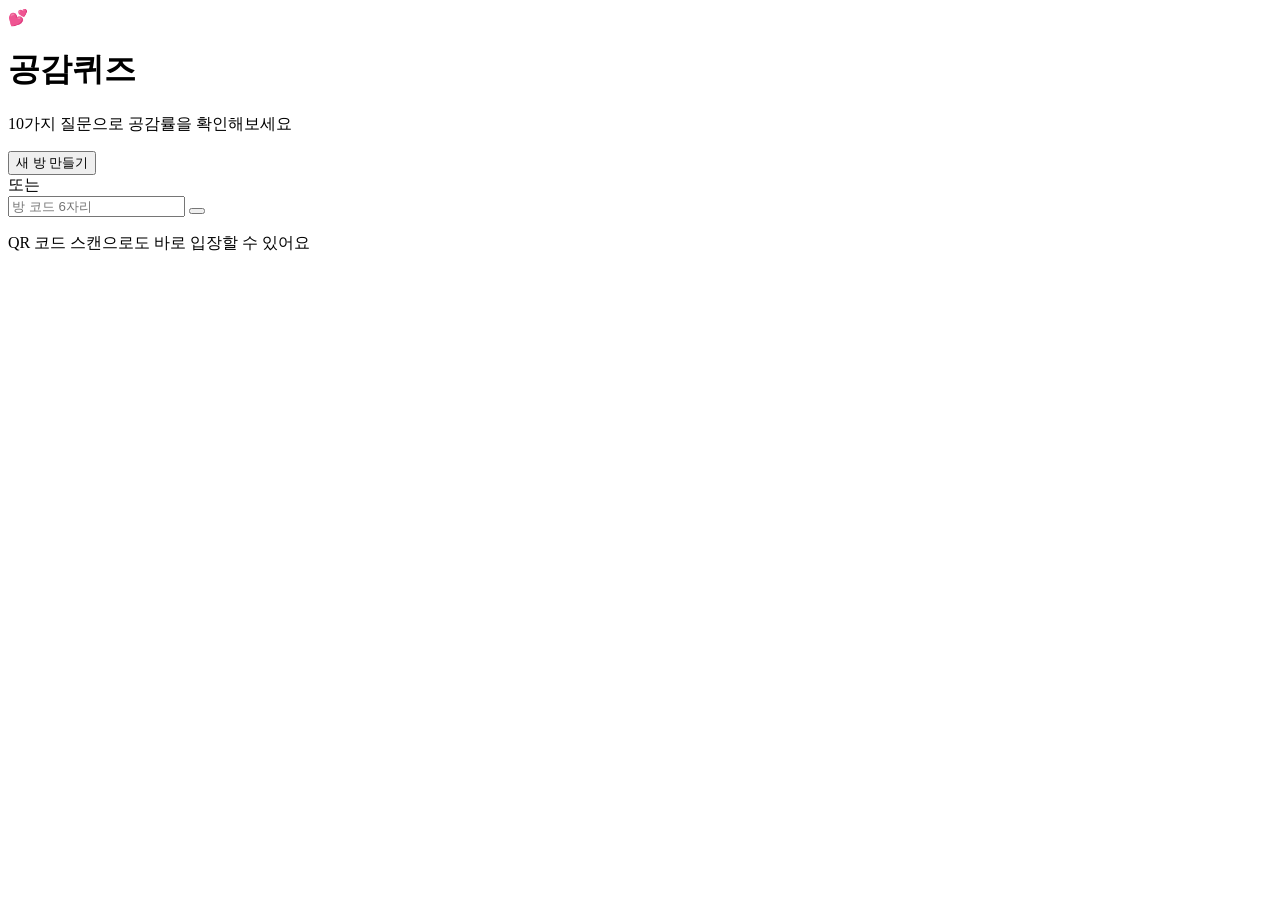
==== src/main/resources/templates/index.html @ cd3e2677 "공감퀴즈 프로토타입" ====
<!DOCTYPE html>
<html xmlns:th="http://www.thymeleaf.org" lang="ko">
<head>
    <meta charset="UTF-8">
    <meta name="viewport" content="width=device-width, initial-scale=1.0">
    <title>공감퀴즈 💕</title>
    <script th:src="@{/js/tailwind.cdn.js}"></script>
    <link rel="stylesheet" th:href="@{/css/fontawesome.min.css}">
    <link rel="stylesheet" th:href="@{/css/noto-sans-kr.css}">
    <link rel="stylesheet" th:href="@{/css/index.css}">
</head>
<body class="bg-white min-h-screen flex justify-center">

<main class="w-full max-w-[390px] min-h-screen flex flex-col justify-center px-8 py-10">

    <div class="text-center mb-8">
        <div class="floating mb-4">
            <div class="text-5xl pulse-heart">💕</div>
        </div>
        <h1 class="text-3xl font-bold text-pink-600 mb-1">공감퀴즈</h1>
        <p class="text-gray-400 text-sm leading-relaxed">
            10가지 질문으로 공감률을 확인해보세요
        </p>
    </div>

    <button
        id="startBtn"
        class="btn-primary w-full text-white font-bold py-4 px-6 rounded-2xl text-base mb-4"
        onclick="createRoom()"
    >
        <i class="fa-solid fa-plus mr-2"></i>새 방 만들기
    </button>

    <div class="divider mb-4">또는</div>

    <div id="joinSection">
        <div class="flex gap-2">
            <input
                id="codeInput"
                type="text"
                maxlength="6"
                placeholder="방 코드 6자리"
                class="code-input flex-1 border-2 border-gray-200 rounded-2xl px-4 py-3 text-center text-lg font-bold text-gray-700 focus:outline-none focus:border-pink-400 transition-colors uppercase"
                oninput="this.value = this.value.toUpperCase().replace(/[^A-Z0-9]/g, '')"
                onkeydown="if(event.key==='Enter') joinRoom()"
            />
            <button
                id="joinBtn"
                class="bg-purple-500 hover:bg-purple-600 disabled:opacity-60 disabled:cursor-not-allowed text-white font-bold px-5 rounded-2xl transition-colors"
                onclick="joinRoom()"
            >
                <i class="fa-solid fa-arrow-right"></i>
            </button>
        </div>
        <p class="text-gray-400 text-xs mt-2 text-center">
            <i class="fa-solid fa-qrcode mr-1"></i>QR 코드 스캔으로도 바로 입장할 수 있어요
        </p>
    </div>

    <p id="errorMsg" class="mt-4 text-red-500 text-sm hidden"></p>

</main>

<script th:inline="javascript">
    const CONTEXT_PATH = /*[[${contextPath}]]*/ '';
</script>
<script th:src="@{/js/index.js}"></script>
</body>
</html>
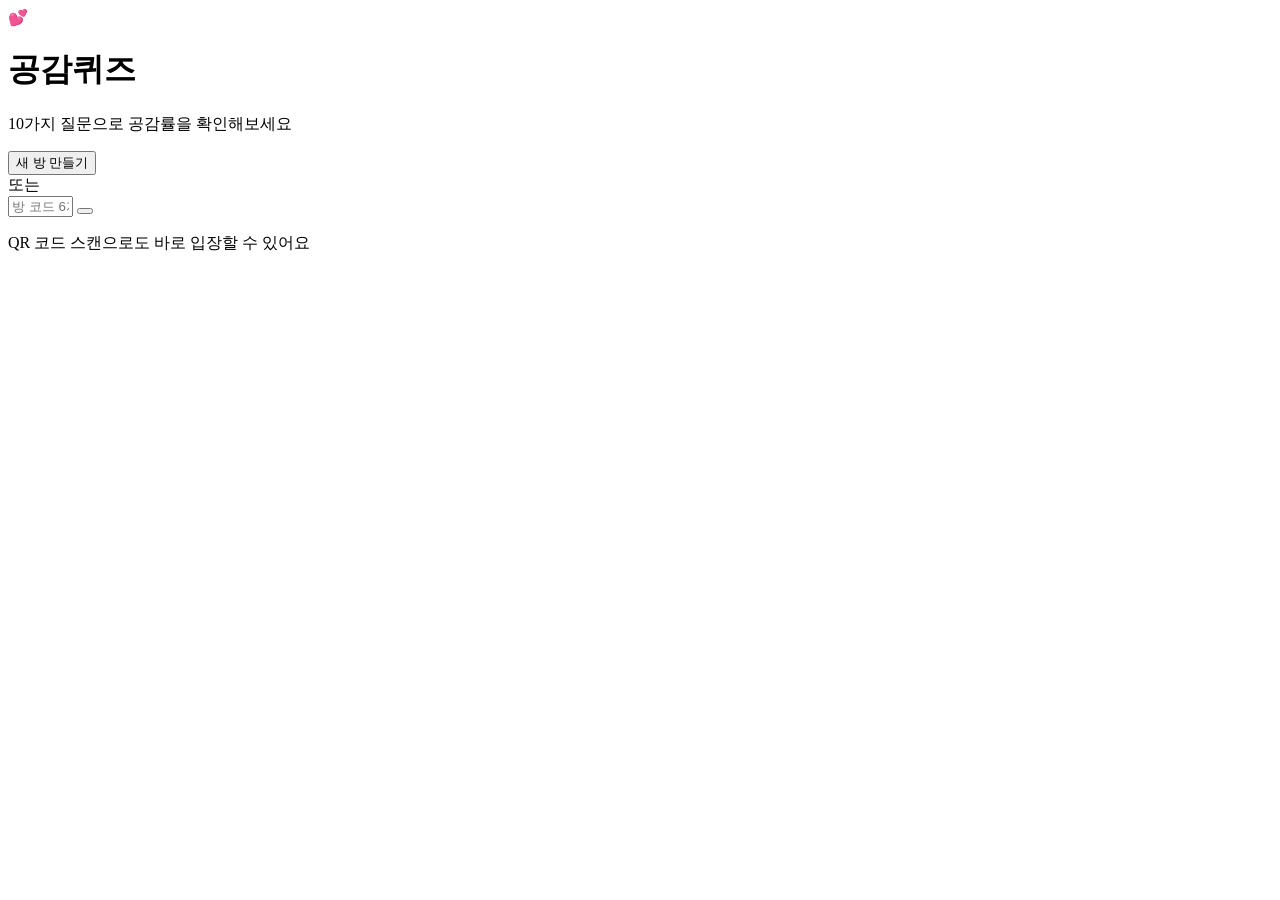
==== commit 70470297: "방 입장 및 퀴즈 화면 UI 개선 및 함수 구조 최적화" ====
--- a/src/main/resources/templates/index.html
+++ b/src/main/resources/templates/index.html
@@ -9,9 +9,9 @@
     <link rel="stylesheet" th:href="@{/css/noto-sans-kr.css}">
     <link rel="stylesheet" th:href="@{/css/index.css}">
 </head>
-<body class="bg-white min-h-screen flex justify-center">
+<body class="bg-white overflow-x-hidden">
 
-<main class="w-full max-w-[390px] min-h-screen flex flex-col justify-center px-8 py-10">
+<main class="w-full min-h-[100dvh] flex flex-col justify-center px-6 py-10 sm:max-w-[390px] sm:mx-auto">
 
     <div class="text-center mb-8">
         <div class="floating mb-4">
@@ -39,14 +39,15 @@
                 id="codeInput"
                 type="text"
                 maxlength="6"
+                size="6"
                 placeholder="방 코드 6자리"
-                class="code-input flex-1 border-2 border-gray-200 rounded-2xl px-4 py-3 text-center text-lg font-bold text-gray-700 focus:outline-none focus:border-pink-400 transition-colors uppercase"
+                class="code-input flex-1 min-w-0 border-2 border-gray-200 rounded-2xl px-4 py-3 text-center text-lg font-bold text-gray-700 focus:outline-none focus:border-pink-400 transition-colors uppercase"
                 oninput="this.value = this.value.toUpperCase().replace(/[^A-Z0-9]/g, '')"
                 onkeydown="if(event.key==='Enter') joinRoom()"
             />
             <button
                 id="joinBtn"
-                class="bg-purple-500 hover:bg-purple-600 disabled:opacity-60 disabled:cursor-not-allowed text-white font-bold px-5 rounded-2xl transition-colors"
+                class="flex-shrink-0 bg-purple-500 hover:bg-purple-600 disabled:opacity-60 disabled:cursor-not-allowed text-white font-bold px-5 rounded-2xl transition-colors"
                 onclick="joinRoom()"
             >
                 <i class="fa-solid fa-arrow-right"></i>
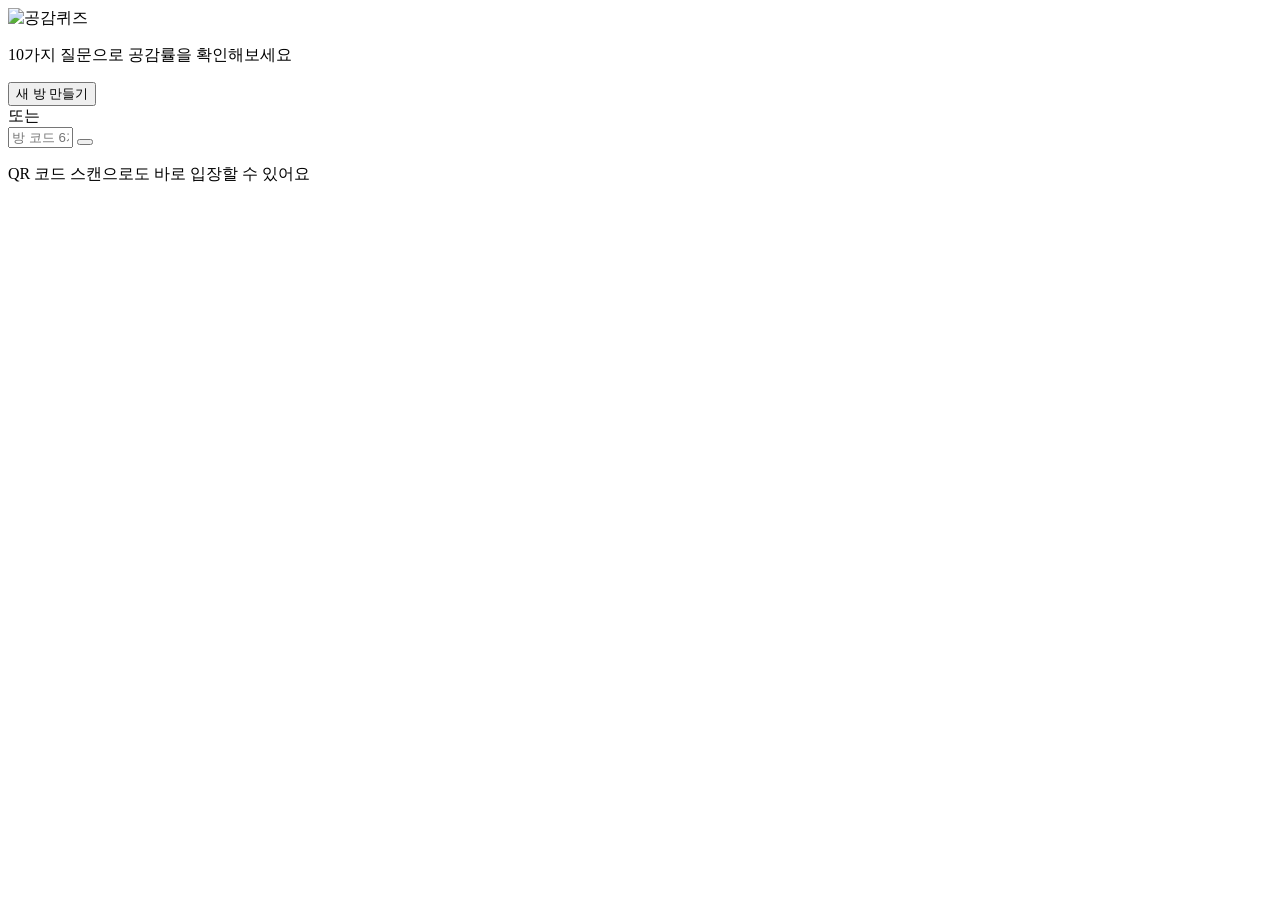
==== commit d74f7782: "SEO 및 Favicon 추가, UI 및 스타일 개선" ====
--- a/src/main/resources/templates/index.html
+++ b/src/main/resources/templates/index.html
@@ -3,7 +3,55 @@
 <head>
     <meta charset="UTF-8">
     <meta name="viewport" content="width=device-width, initial-scale=1.0">
-    <title>공감퀴즈 💕</title>
+    <title>공감퀴즈</title>
+    <link rel="apple-touch-icon" sizes="57x57" th:href="@{/favicon/apple-icon-57x57.png}">
+    <link rel="apple-touch-icon" sizes="60x60" th:href="@{/favicon/apple-icon-60x60.png}">
+    <link rel="apple-touch-icon" sizes="72x72" th:href="@{/favicon/apple-icon-72x72.png}">
+    <link rel="apple-touch-icon" sizes="76x76" th:href="@{/favicon/apple-icon-76x76.png}">
+    <link rel="apple-touch-icon" sizes="114x114" th:href="@{/favicon/apple-icon-114x114.png}">
+    <link rel="apple-touch-icon" sizes="120x120" th:href="@{/favicon/apple-icon-120x120.png}">
+    <link rel="apple-touch-icon" sizes="144x144" th:href="@{/favicon/apple-icon-144x144.png}">
+    <link rel="apple-touch-icon" sizes="152x152" th:href="@{/favicon/apple-icon-152x152.png}">
+    <link rel="apple-touch-icon" sizes="180x180" th:href="@{/favicon/apple-icon-180x180.png}">
+    <link rel="icon" type="image/png" sizes="192x192" th:href="@{/favicon/android-icon-192x192.png}">
+    <link rel="icon" type="image/png" sizes="32x32" th:href="@{/favicon/favicon-32x32.png}">
+    <link rel="icon" type="image/png" sizes="96x96" th:href="@{/favicon/favicon-96x96.png}">
+    <link rel="icon" type="image/png" sizes="16x16" th:href="@{/favicon/favicon-16x16.png}">
+    <link rel="manifest" th:href="@{/favicon/manifest.json}">
+    <meta name="msapplication-TileColor" content="#ffffff">
+    <meta name="msapplication-TileImage" th:content="@{/favicon/ms-icon-144x144.png}">
+    <meta name="theme-color" content="#ffffff">
+    <!-- SEO -->
+    <meta name="description" content="두 사람이 10가지 질문에 답하며 공감률을 확인하는 온라인 퀴즈 게임. 친구, 연인, 가족 누구와도 즐길 수 있는 무료 공감 테스트입니다.">
+    <meta name="keywords" content="공감퀴즈,커플퀴즈,공감률테스트,두사람퀴즈,연인퀴즈,친구퀴즈,심리테스트,공감테스트,무료퀴즈">
+    <meta name="robots" content="index, follow">
+    <link rel="canonical" th:href="${baseUrl}">
+    <!-- Open Graph -->
+    <meta property="og:type" content="website">
+    <meta property="og:site_name" content="공감퀴즈">
+    <meta property="og:title" content="공감퀴즈 — 우리의 공감률은?">
+    <meta property="og:description" content="두 사람이 10가지 질문에 답하며 공감률을 확인하는 온라인 퀴즈 게임. 친구, 연인, 가족 누구와도 즐길 수 있어요.">
+    <meta property="og:image" th:content="${baseUrl + '/img/logo.png'}">
+    <meta property="og:url" th:content="${baseUrl}">
+    <meta property="og:locale" content="ko_KR">
+    <!-- Twitter Card -->
+    <meta name="twitter:card" content="summary">
+    <meta name="twitter:title" content="공감퀴즈 — 우리의 공감률은?">
+    <meta name="twitter:description" content="두 사람이 10가지 질문에 답하며 공감률을 확인해보세요.">
+    <meta name="twitter:image" th:content="${baseUrl + '/img/logo.png'}">
+    <!-- JSON-LD -->
+    <script type="application/ld+json" th:inline="text">{
+  "@context": "https://schema.org",
+  "@type": "WebApplication",
+  "name": "공감퀴즈",
+  "description": "두 사람이 10가지 질문에 답하며 공감률을 확인하는 온라인 퀴즈 게임",
+  "url": "[[${baseUrl}]]",
+  "applicationCategory": "EntertainmentApplication",
+  "operatingSystem": "Web",
+  "inLanguage": "ko",
+  "isAccessibleForFree": true,
+  "offers": { "@type": "Offer", "price": "0", "priceCurrency": "KRW" }
+}</script>
     <script th:src="@{/js/tailwind.cdn.js}"></script>
     <link rel="stylesheet" th:href="@{/css/fontawesome.min.css}">
     <link rel="stylesheet" th:href="@{/css/noto-sans-kr.css}">
@@ -14,11 +62,8 @@
 <main class="w-full min-h-[100dvh] flex flex-col justify-center px-6 py-10 sm:max-w-[390px] sm:mx-auto">
 
     <div class="text-center mb-8">
-        <div class="floating mb-4">
-            <div class="text-5xl pulse-heart">💕</div>
-        </div>
-        <h1 class="text-3xl font-bold text-pink-600 mb-1">공감퀴즈</h1>
-        <p class="text-gray-400 text-sm leading-relaxed">
+        <img th:src="@{/img/logo.png}" alt="공감퀴즈" class="w-44 h-44 mx-auto floating" style="object-fit: contain;" />
+        <p class="text-slate-500 text-sm leading-relaxed mt-1">
             10가지 질문으로 공감률을 확인해보세요
         </p>
     </div>
@@ -41,19 +86,19 @@
                 maxlength="6"
                 size="6"
                 placeholder="방 코드 6자리"
-                class="code-input flex-1 min-w-0 border-2 border-gray-200 rounded-2xl px-4 py-3 text-center text-lg font-bold text-gray-700 focus:outline-none focus:border-pink-400 transition-colors uppercase"
+                class="code-input flex-1 min-w-0 border-2 border-slate-200 rounded-2xl px-4 py-3 text-center text-lg font-bold text-slate-700 focus:outline-none focus:border-red-400 transition-colors uppercase bg-white"
                 oninput="this.value = this.value.toUpperCase().replace(/[^A-Z0-9]/g, '')"
                 onkeydown="if(event.key==='Enter') joinRoom()"
             />
             <button
                 id="joinBtn"
-                class="flex-shrink-0 bg-purple-500 hover:bg-purple-600 disabled:opacity-60 disabled:cursor-not-allowed text-white font-bold px-5 rounded-2xl transition-colors"
+                class="flex-shrink-0 bg-[#1a2b5c] hover:bg-[#243870] disabled:opacity-60 disabled:cursor-not-allowed text-white font-bold px-5 rounded-2xl transition-colors"
                 onclick="joinRoom()"
             >
                 <i class="fa-solid fa-arrow-right"></i>
             </button>
         </div>
-        <p class="text-gray-400 text-xs mt-2 text-center">
+        <p class="text-slate-400 text-xs mt-2 text-center">
             <i class="fa-solid fa-qrcode mr-1"></i>QR 코드 스캔으로도 바로 입장할 수 있어요
         </p>
     </div>
